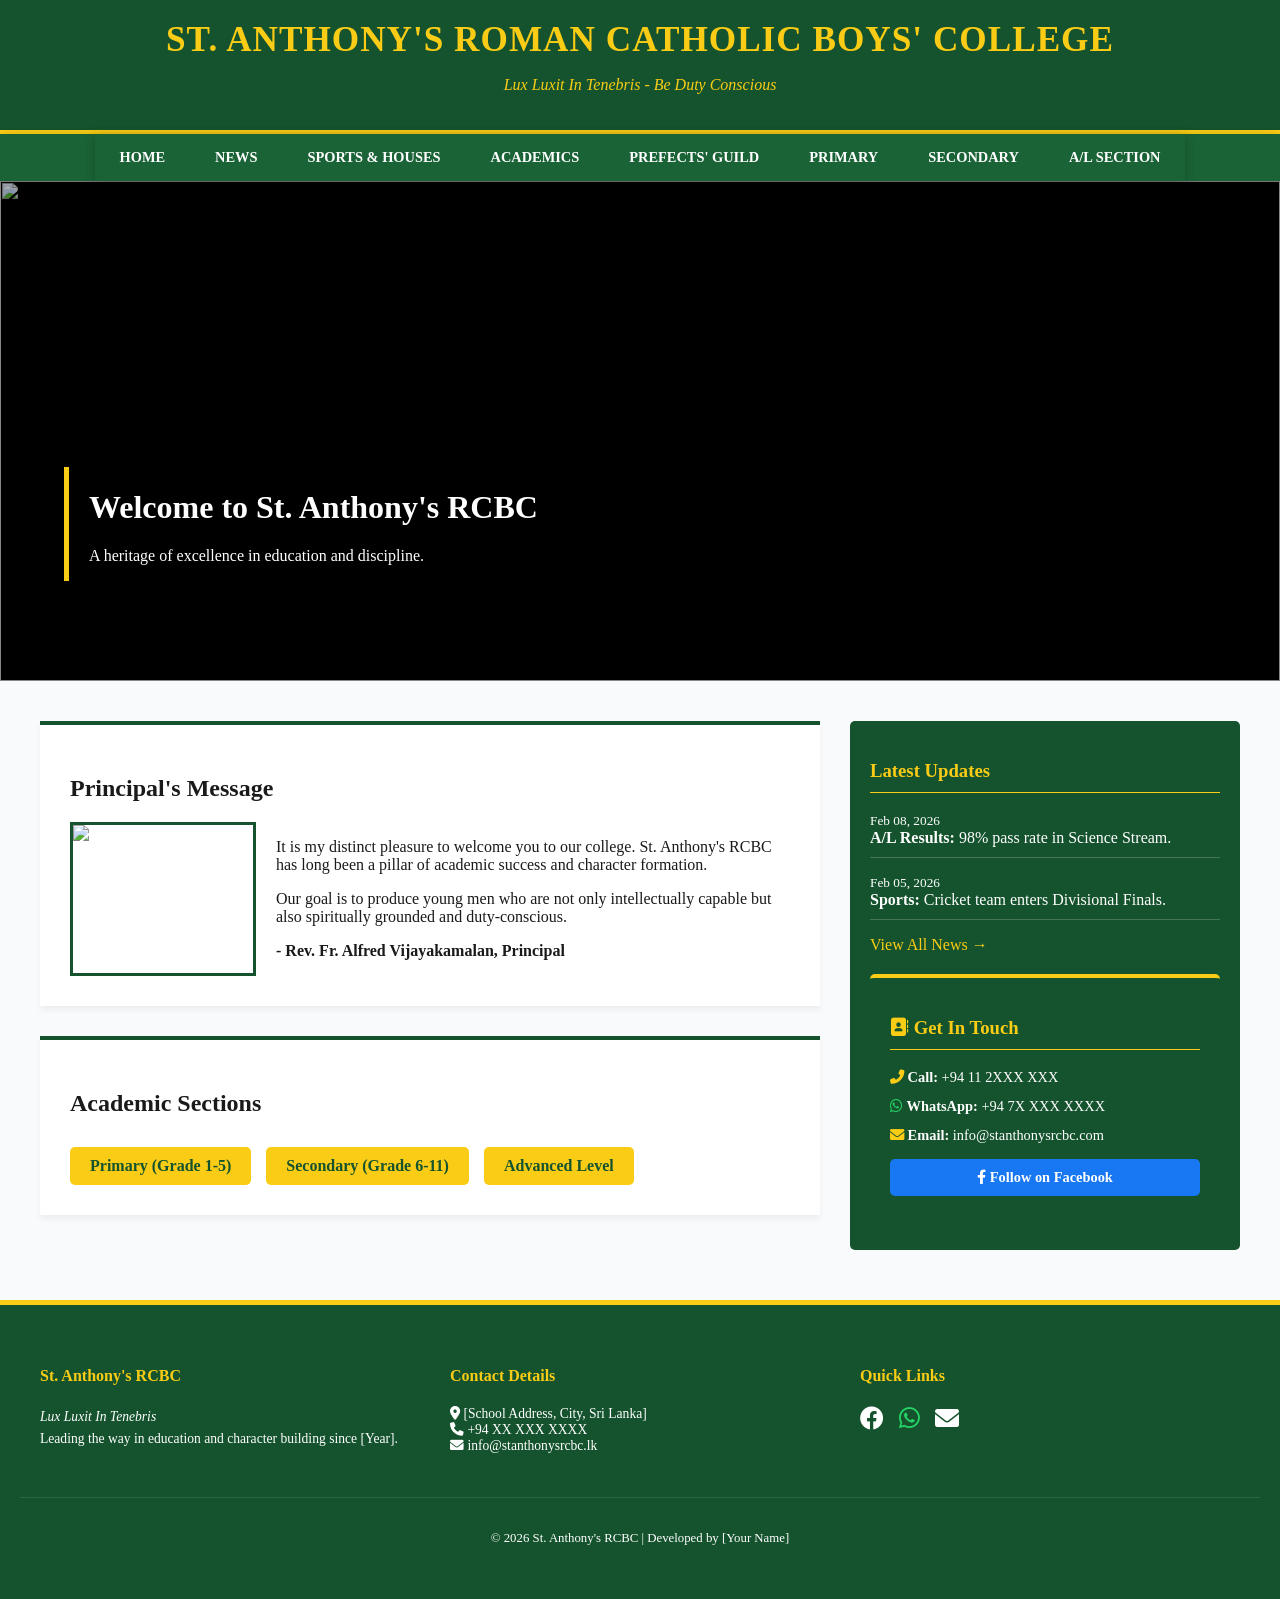
==== index.html @ ac44e6ca "Add files via upload" ====
<!DOCTYPE html>
<html lang="en">
<head>
    <meta charset="UTF-8">
    <title>St. Anthony's RCBC | Official Website</title>
    <link rel="stylesheet" href="style.css">
    <link rel="stylesheet" href="https://cdnjs.cloudflare.com/ajax/libs/font-awesome/6.0.0/css/all.min.css">
</head>
<body>

<div class="top-bar">
    <h1>St. Anthony's Roman Catholic Boys' College</h1>
    <p><i>Lux Luxit In Tenebris - Be Duty Conscious</i></p>
</div>

<nav class="navbar">
<nav class="navbar">
    <a href="index.html" class="active">Home</a>
    <a href="news.html">News</a>
    <a href="sports.html">Sports & Houses</a>
    <a href="academics.html">Academics</a>
    <a href="prefects.html">Prefects' Guild</a>
    <a href="primary.html">Primary</a>
    <a href="secondary.html">Secondary</a>
    <a href="al.html">A/L Section</a>
</nav>
</nav>

<div class="hero">
    <img src="x:\School page\Image\WhatsApp Image 2026-02-08 at 19.27.25.jpeg" class="active">
    <img src="x:\School page\Image\WhatsApp Image 2026-02-08 at 19.27.26.jpeg">
    <div class="hero-content">
        <h1>Welcome to St. Anthony's RCBC</h1>
        <p>A heritage of excellence in education and discipline.</p>
    </div>
</div>


<main class="main-content">
    <div class="grid-layout">
        
        <div class="left-col">
            <section id="principal" class="info-card">
                <h2>Principal's Message</h2>
                <div style="display: flex; gap: 20px; flex-wrap: wrap;">
                    <img src="images/principal.jpg" width="180" style="border: 3px solid var(--primary-green);">
                    <div style="flex: 1;">
                        <p>It is my distinct pleasure to welcome you to our college. St. Anthony's RCBC has long been a pillar of academic success and character formation.</p>
                        <p>Our goal is to produce young men who are not only intellectually capable but also spiritually grounded and duty-conscious.</p>
                        <p><strong>- Rev. Fr. Alfred Vijayakamalan, Principal</strong></p>
                    </div>
                </div>
            </section>

            <section id="academics" class="info-card">
                <h2>Academic Sections</h2>
                <div style="display: flex; gap: 15px;">
                    <a href="primary.html" class="btn-portal">Primary (Grade 1-5)</a>
                    <a href="secondary.html" class="btn-portal">Secondary (Grade 6-11)</a>
                    <a href="al.html" class="btn-portal">Advanced Level</a>
                </div>
            </section>
        </div>

        <aside class="right-col">
            <div class="sidebar-box">
                <h3>Latest Updates</h3>
                <ul style="list-style: none; padding: 0;">
                    <li style="margin-bottom: 15px; border-bottom: 1px solid rgba(255,255,255,0.2); padding-bottom: 10px;">
                        <small>Feb 08, 2026</small><br>
                        <strong>A/L Results:</strong> 98% pass rate in Science Stream.
                    </li>
                    <li style="margin-bottom: 15px; border-bottom: 1px solid rgba(255,255,255,0.2); padding-bottom: 10px;">
                        <small>Feb 05, 2026</small><br>
                        <strong>Sports:</strong> Cricket team enters Divisional Finals.
                    </li>
                </ul>
                <a href="news.html" style="color: var(--royal-gold); text-decoration: none;">View All News →</a>
                  

                  
                  <div class="sidebar-box" style="margin-top: 20px; border-top: 4px solid var(--royal-gold);">
    <h3 style="color: var(--royal-gold);"><i class="fas fa-address-book"></i> Get In Touch</h3>
    <ul style="list-style: none; padding: 0; font-size: 0.9rem; color: white;">
        <li style="margin-bottom: 12px;">
            <i class="fas fa-phone-alt" style="color: var(--royal-gold);"></i> 
            <strong> Call:</strong> +94 11 2XXX XXX
        </li>
        <li style="margin-bottom: 12px;">
            <i class="fab fa-whatsapp" style="color: #25D366;"></i> 
            <strong> WhatsApp:</strong> +94 7X XXX XXXX
        </li>
        <li style="margin-bottom: 12px;">
            <i class="fas fa-envelope" style="color: var(--royal-gold);"></i> 
            <strong> Email:</strong> info@stanthonysrcbc.com
        </li>
        <li style="margin-top: 15px;">
            <a href="https://www.facebook.com/YourPageLink" target="_blank" class="btn-portal" style="display: block; text-align: center; background: #1877F2; color: white; border: none;">
                <i class="fab fa-facebook-f"></i> Follow on Facebook
            </a>
        </li>
    </ul>
</div>
            </div>
        </aside>

    </div>
</main>


    <footer style="background: var(--primary-green); color: white; padding: 40px 20px; margin-top: 50px; border-top: 5px solid var(--royal-gold);">
    <div style="max-width: 1200px; margin: 0 auto; display: grid; grid-template-columns: repeat(auto-fit, minmax(250px, 1fr)); gap: 30px; text-align: left;">
        
        <div>
            <h4 style="color: var(--royal-gold);">St. Anthony's RCBC</h4>
            <p style="font-size: 0.85rem; line-height: 1.6;"><i>Lux Luxit In Tenebris</i><br>Leading the way in education and character building since [Year].</p>
        </div>

        <div>
            <h4 style="color: var(--royal-gold);">Contact Details</h4>
            <p style="font-size: 0.85rem;">
                <i class="fas fa-map-marker-alt"></i> [School Address, City, Sri Lanka]<br>
                <i class="fas fa-phone"></i> +94 XX XXX XXXX<br>
                <i class="fas fa-envelope"></i> info@stanthonysrcbc.lk
            </p>
        </div>

        <div>
            <h4 style="color: var(--royal-gold);">Quick Links</h4>
            <div style="display: flex; gap: 15px; font-size: 1.5rem;">
                <a href="https://facebook.com/yourlink" target="_blank" style="color: white;"><i class="fab fa-facebook"></i></a>
                <a href="https://wa.me/947XXXXXXXXX" target="_blank" style="color: #25D366;"><i class="fab fa-whatsapp"></i></a>
                <a href="mailto:info@stanthonysrcbc.lk" style="color: white;"><i class="fas fa-envelope"></i></a>
            </div>
        </div>

    </div>
    <div style="text-align: center; margin-top: 30px; padding-top: 20px; border-top: 1px solid rgba(255,255,255,0.1); font-size: 0.8rem;">
        <p>© 2026 St. Anthony's RCBC | Developed by [Your Name]</p>
    </div>
</footer>


<script src="script.js"></script>
</body>
</html>
---- style.css ----
/* --- Royal Academic Theme --- */
:root {
    --primary-green: #14532d;   /* Deep School Green */
    --secondary-green: #1a6336;
    --royal-gold: #facc15;      /* Gold Accents */
    --text-dark: #1a1a1a;
    --bg-light: #f8fafc;
}

body {
    margin: 0;
    font-family: 'Georgia', serif; /* Classic, prestigious font */
    background-color: var(--bg-light);
    color: var(--text-dark);
}

/* --- Professional Header --- */
.top-bar {
    background: var(--primary-green);
    color: var(--royal-gold);
    text-align: center;
    padding: 20px 10px;
    border-bottom: 4px solid var(--royal-gold);
}

.top-bar h1 {
    margin: 0;
    font-size: 2.2rem;
    text-transform: uppercase;
    letter-spacing: 1px;
}

/* --- Fixed Navigation --- */
.navbar {
    background: var(--secondary-green);
    display: flex;
    justify-content: center;
    position: sticky;
    top: 0;
    z-index: 1000;
    box-shadow: 0 2px 10px rgba(0,0,0,0.2);
}

.navbar a {
    color: white;
    padding: 15px 25px;
    text-decoration: none;
    font-weight: bold;
    text-transform: uppercase;
    font-size: 0.9rem;
    transition: 0.3s;
}

.navbar a:hover {
    background: var(--royal-gold);
    color: var(--primary-green);
}

/* --- Professional Hero Slider --- */
.hero {
    height: 500px;
    position: relative;
    overflow: hidden;
    background: #000;
}

.hero img {
    width: 100%;
    height: 100%;
    object-fit: cover;
    opacity: 0;
    position: absolute;
    transition: opacity 1s ease-in-out;
}

.hero img.active { opacity: 0.7; }

.hero-content {
    position: absolute;
    bottom: 20%;
    left: 5%;
    color: white;
    z-index: 5;
    border-left: 5px solid var(--royal-gold);
    padding-left: 20px;
}

/* --- Content Sections --- */
.main-content {
    max-width: 1200px;
    margin: 40px auto;
    padding: 0 20px;
}

.grid-layout {
    display: grid;
    grid-template-columns: 2fr 1fr; /* Main content and Sidebar */
    gap: 30px;
}

/* --- Info Cards --- */
.info-card {
    background: white;
    padding: 30px;
    border-top: 4px solid var(--primary-green);
    box-shadow: 0 4px 6px rgba(0,0,0,0.05);
    margin-bottom: 30px;
}

.btn-portal {
    background: var(--royal-gold);
    color: var(--primary-green);
    padding: 10px 20px;
    border-radius: 5px;
    text-decoration: none;
    font-weight: bold;
    display: inline-block;
    margin-top: 10px;
}

/* --- Achievement Sidebar --- */
.sidebar-box {
    background: var(--primary-green);
    color: white;
    padding: 20px;
    border-radius: 5px;
}

.sidebar-box h3 { color: var(--royal-gold); border-bottom: 1px solid var(--royal-gold); padding-bottom: 10px; }

footer {
    background: var(--primary-green);
    color: white;
    text-align: center;
    padding: 40px;
    margin-top: 50px;
}/* --- News Tags --- */
.tag {
    background: var(--royal-gold);
    color: var(--primary-green);
    padding: 3px 10px;
    font-size: 0.8rem;
    font-weight: bold;
    border-radius: 3px;
    text-transform: uppercase;
}

.news-date {
    color: #666;
    font-size: 0.85rem;
    margin-bottom: 5px;
}

/* --- Professional Lists --- */
.professional-list {
    list-style: none;
    padding: 0;
}

.professional-list li {
    padding: 10px 0;
    border-bottom: 1px solid #eee;
}

.professional-list i {
    color: var(--primary-green);
    margin-right: 10px;
}

/* --- Section Titles --- */
.section-title {
    text-align: center;
    color: var(--primary-green);
    font-size: 2.2rem;
    margin-bottom: 40px;
    position: relative;
}

.section-title::after {
    content: '';
    display: block;
    width: 80px;
    height: 4px;
    background: var(--royal-gold);
    margin: 10px auto;
}
/* --- Professional Header & Top Bar --- */
.top-info-bar {
    background: #064e3b; /* Darker Green */
    color: #facc15;
    padding: 8px 0;
    font-size: 0.85rem;
}

.top-info-bar .container {
    display: flex;
    justify-content: flex-end;
    gap: 20px;
    max-width: 1200px;
    margin: 0 auto;
    padding: 0 20px;
}

.main-header {
    background: white;
    padding: 20px 0;
    border-bottom: 4px solid #facc15;
}

.header-flex {
    display: flex;
    justify-content: space-between;
    align-items: center;
    max-width: 1200px;
    margin: 0 auto;
    padding: 0 20px;
}

.logo-area { display: flex; align-items: center; gap: 15px; }
.school-logo { height: 80px; width: auto; }
.logo-text h1 { color: #14532d; margin: 0; font-size: 1.6rem; text-transform: uppercase; }
.logo-text p { color: #666; margin: 0; font-style: italic; font-weight: bold; }

/* --- Search Bar Style --- */
.search-box {
    display: flex;
    background: #f1f1f1;
    border-radius: 25px;
    padding: 5px 15px;
    border: 1px solid #ddd;
}

.search-box input {
    border: none;
    background: transparent;
    padding: 8px;
    outline: none;
    width: 200px;
}

.search-box button {
    border: none;
    background: transparent;
    color: #14532d;
    cursor: pointer;
    font-size: 1.1rem;
}

/* --- News Grid & Items --- */
.news-item {
    background: white;
    border-radius: 10px;
    overflow: hidden;
    box-shadow: 0 10px 20px rgba(0,0,0,0.05);
    transition: 0.3s;
}

.news-item:hover { transform: translateY(-5px); }

.news-thumbnail {
    height: 200px;
    background-size: cover;
    background-position: center;
    background-color: #eee;
    position: relative;
}

.category-tag {
    position: absolute;
    top: 15px;
    left: 15px;
    background: #facc15;
    color: #14532d;
    padding: 5px 12px;
    font-weight: bold;
    font-size: 0.75rem;
    border-radius: 4px;
}

.news-content { padding: 20px; }
.post-date { color: #888; font-size: 0.8rem; display: block; margin-bottom: 10px; }
.read-more-btn { color: #14532d; font-weight: bold; text-decoration: none; border-bottom: 2px solid #facc15; }


/* --- Primary Page Specifics --- */
.hero-small {
    margin-bottom: 40px;
    border-bottom: 5px solid var(--royal-gold);
}

.subject-grid h4 {
    margin: 0 0 10px 0;
    color: var(--primary-green);
    display: flex;
    align-items: center;
    gap: 10px;
}

.subject-grid p {
    margin: 0;
    font-size: 0.85rem;
    color: #666;
}

/* Responsive adjustment for the two-column grid */
@media (max-width: 600px) {
    .subject-grid {
        grid-template-columns: 1fr !important;
    }
}

.club-grid i {
    font-size: 1.5rem;
    margin-bottom: 8px;
    display: block;
}

.sidebar-box {
    transition: transform 0.3s ease;
}

.sidebar-box:hover {
    transform: translateY(-5px);
}

@media (max-width: 768px) {
    .grid-layout {
        grid-template-columns: 1fr; /* Stack sidebar below main content */
    }
    .navbar {
        flex-direction: column;
        text-align: center;
    }
}

.input-error {
    border: 2px solid #ef4444 !important;
    background-color: #fee2e2;
}
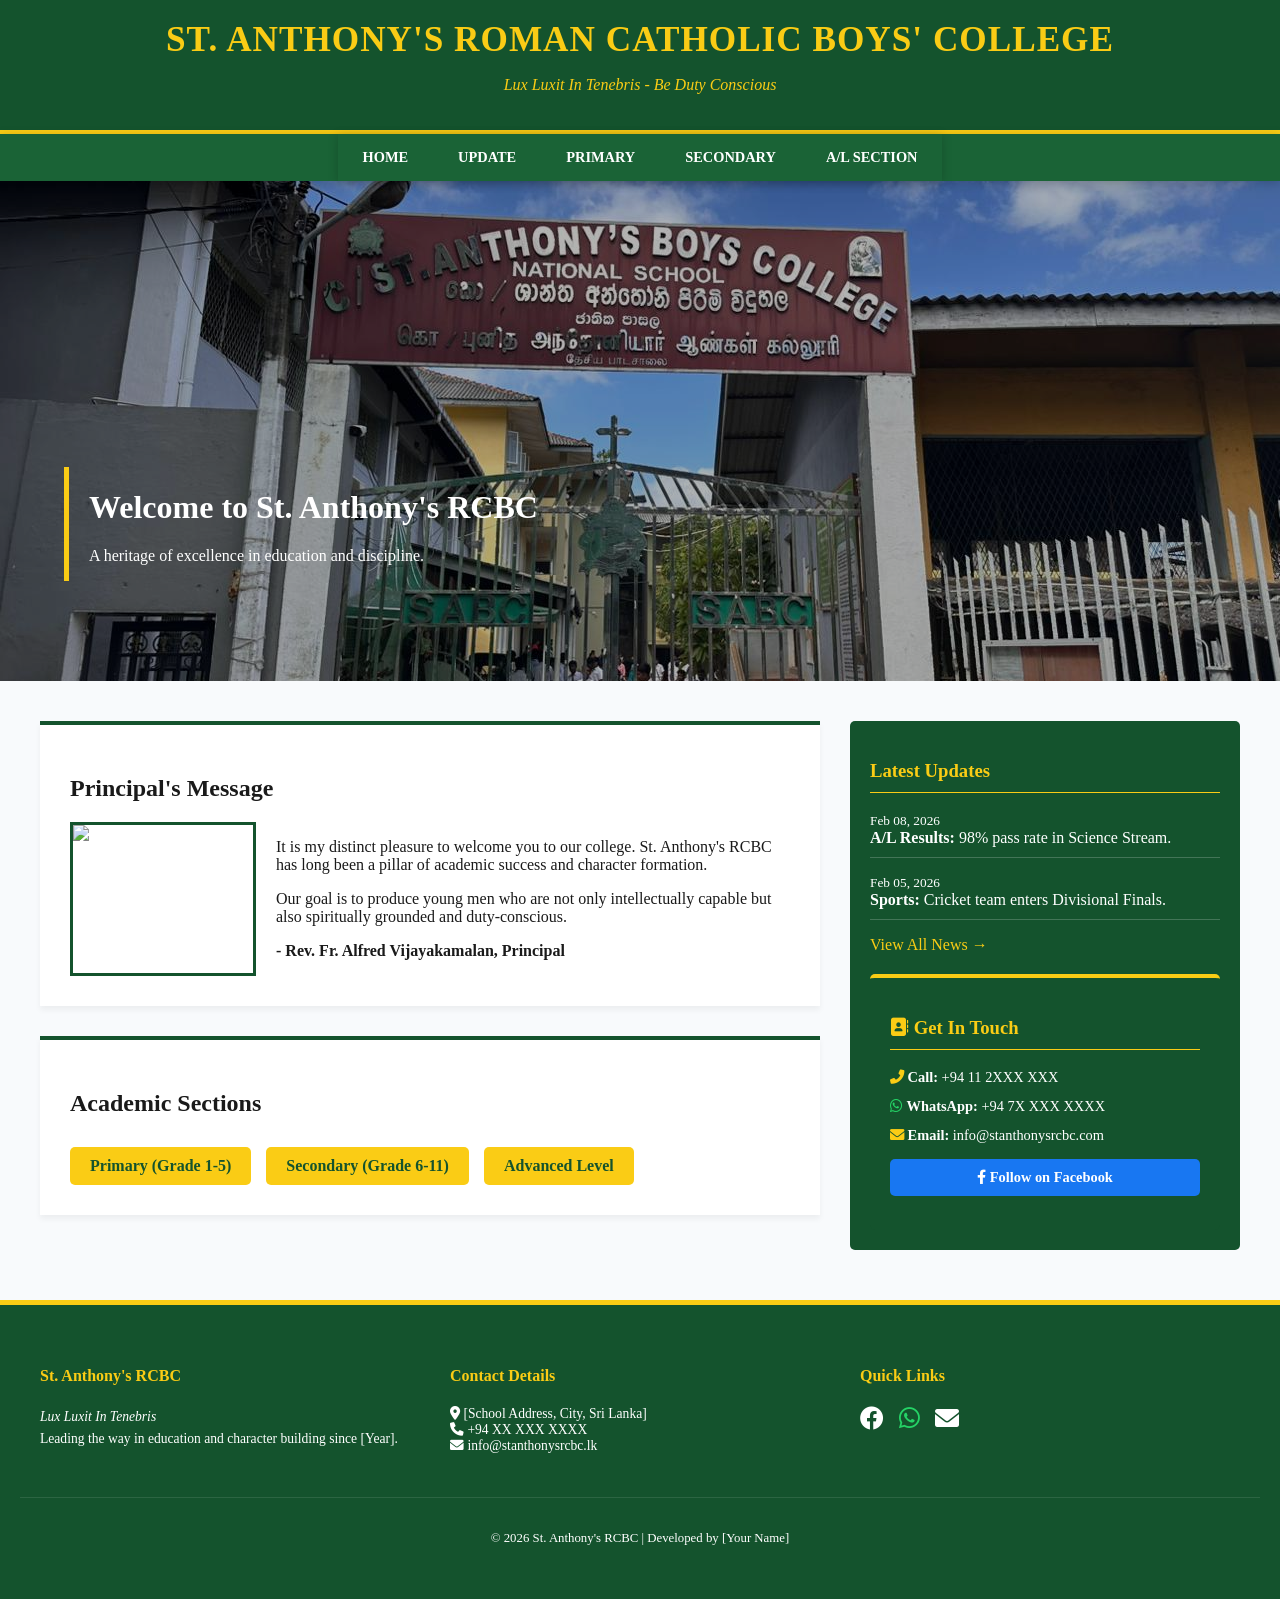
==== commit 929bffe1: "Add files via upload" ====
--- a/index.html
+++ b/index.html
@@ -16,10 +16,7 @@
 <nav class="navbar">
 <nav class="navbar">
     <a href="index.html" class="active">Home</a>
-    <a href="news.html">News</a>
-    <a href="sports.html">Sports & Houses</a>
-    <a href="academics.html">Academics</a>
-    <a href="prefects.html">Prefects' Guild</a>
+    <a href="news.html">Update</a>
     <a href="primary.html">Primary</a>
     <a href="secondary.html">Secondary</a>
     <a href="al.html">A/L Section</a>
@@ -27,8 +24,8 @@
 </nav>
 
 <div class="hero">
-    <img src="x:\School page\Image\WhatsApp Image 2026-02-08 at 19.27.25.jpeg" class="active">
-    <img src="x:\School page\Image\WhatsApp Image 2026-02-08 at 19.27.26.jpeg">
+    <img src="Image\WhatsApp Image 2026-02-08 at 19.27.25.jpeg" class="active">
+    <img src="Image\WhatsApp Image 2026-02-08 at 19.27.26.jpeg">
     <div class="hero-content">
         <h1>Welcome to St. Anthony's RCBC</h1>
         <p>A heritage of excellence in education and discipline.</p>
--- a/style.css
+++ b/style.css
@@ -336,4 +336,63 @@
 .input-error {
     border: 2px solid #ef4444 !important;
     background-color: #fee2e2;
+}
+
+/* --- MOBILE RESPONSIVE FIXES --- */
+@media (max-width: 768px) {
+    /* 1. Stack the Main Layout */
+    .grid-layout {
+        display: flex;
+        flex-direction: column;
+        padding: 10px;
+    }
+
+    .left-col, .right-col {
+        width: 100% !important;
+    }
+
+    /* 2. Fix the Navigation Bar */
+    .navbar {
+        flex-wrap: wrap; /* Allows menu items to go to the next line */
+        padding: 10px;
+    }
+
+    .navbar a {
+        font-size: 0.9rem;
+        padding: 8px 12px;
+        margin: 2px;
+        flex: 1 1 40%; /* Makes buttons wider on mobile */
+        text-align: center;
+    }
+
+    /* 3. Fix the Top Bar / Header */
+    .top-bar h1 {
+        font-size: 1.5rem; /* Smaller text for small screens */
+    }
+
+    /* 4. News & Achievement Cards */
+    .news-grid, .house-container, .group-section {
+        grid-template-columns: 1fr !important; /* Forces 1 column only */
+    }
+
+    /* 5. Hide or Resize Hero Images */
+    .hero {
+        height: 250px; /* Shorter header on mobile */
+    }
+    
+    .hero-content h1 {
+        font-size: 1.8rem;
+    }
+
+    /* 6. Board Member Cards */
+    .board-container {
+        flex-direction: column;
+        align-items: center;
+        margin-top: 20px;
+    }
+
+    .leader-card {
+        width: 90% !important;
+        margin-bottom: 20px;
+    }
 }
